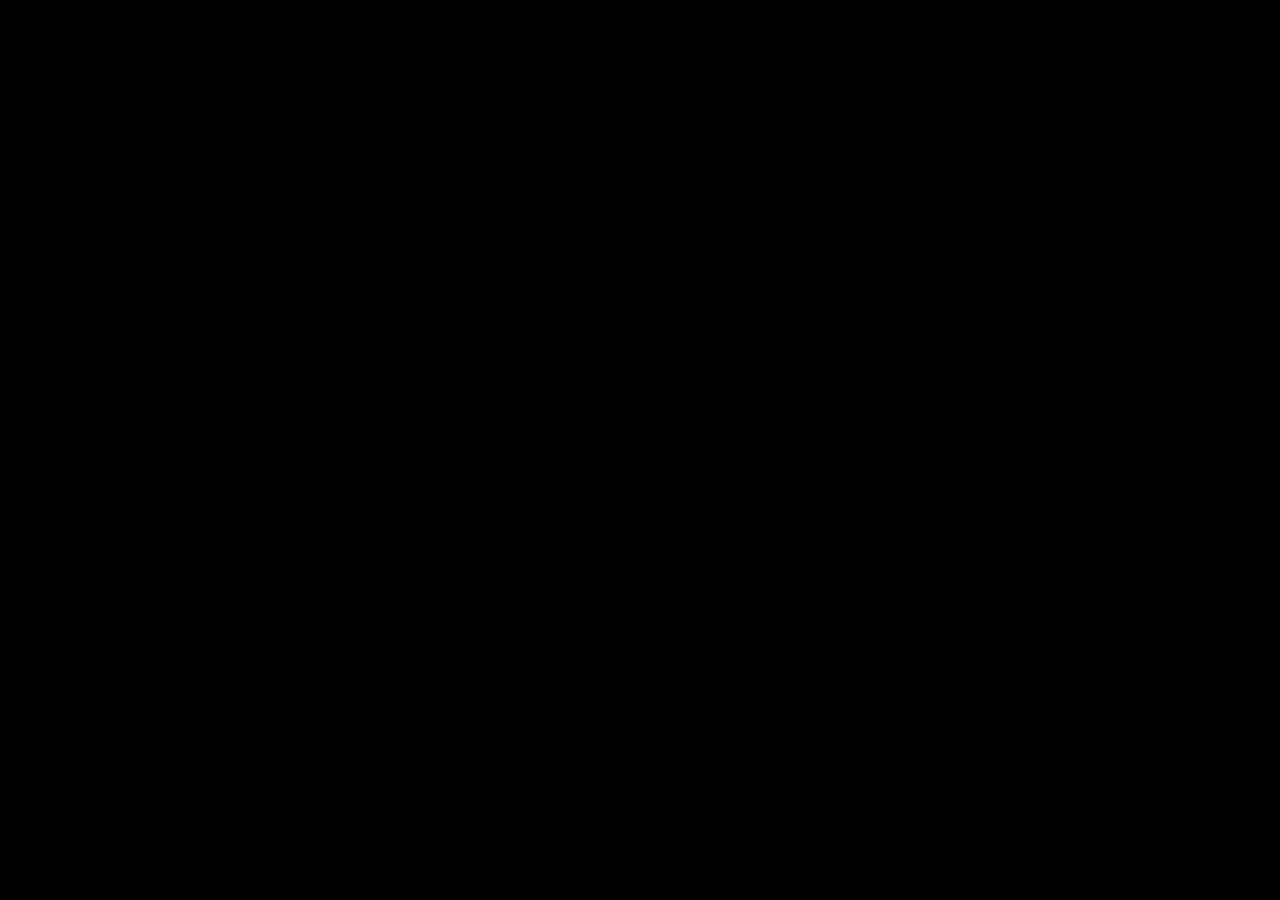
==== program/index.html @ ae9d0ed1 "relasw" ====
<!DOCTYPE html>
<html lang="en">
	<head>
		<meta charset="utf-8">
		<meta name="viewport" content="width=device-width, user-scalable=no, initial-scale=1.0">
		<title>MCU-Sim</title>
		<style>
html, body, #canvas {
	margin: 0;
	padding: 0;
	border: 0;
}

body {
	color: white;
	background-color: black;
	overflow: hidden;
	touch-action: none;
}

#canvas {
	display: block;
}

#canvas:focus {
	outline: none;
}

#status, #status-splash, #status-progress {
	position: absolute;
	left: 0;
	right: 0;
}

#status, #status-splash {
	top: 0;
	bottom: 0;
}

#status {
	background-color: #242424;
	display: flex;
	flex-direction: column;
	justify-content: center;
	align-items: center;
	visibility: hidden;
}

#status-splash {
	max-height: 100%;
	max-width: 100%;
	margin: auto;
}

#status-splash.show-image--false {
	display: none;
}

#status-splash.fullsize--true {
	height: 100%;
	width: 100%;
	object-fit: contain;
}

#status-splash.use-filter--false {
	image-rendering: pixelated;
}

#status-progress, #status-notice {
	display: none;
}

#status-progress {
	bottom: 10%;
	width: 50%;
	margin: 0 auto;
}

#status-notice {
	background-color: #5b3943;
	border-radius: 0.5rem;
	border: 1px solid #9b3943;
	color: #e0e0e0;
	font-family: 'Noto Sans', 'Droid Sans', Arial, sans-serif;
	line-height: 1.3;
	margin: 0 2rem;
	overflow: hidden;
	padding: 1rem;
	text-align: center;
	z-index: 1;
}
		</style>
		<link id="-gd-engine-icon" rel="icon" type="image/png" href="MCU-Sim.icon.png" />
<link rel="apple-touch-icon" href="MCU-Sim.apple-touch-icon.png"/>

	</head>
	<body>
		<canvas id="canvas">
			Your browser does not support the canvas tag.
		</canvas>

		<noscript>
			Your browser does not support JavaScript.
		</noscript>

		<div id="status">
			<img id="status-splash" class="show-image--true fullsize--true use-filter--true" src="MCU-Sim.png" alt="">
			<progress id="status-progress"></progress>
			<div id="status-notice"></div>
		</div>

		<script src="MCU-Sim.js"></script>
		<script>
const GODOT_CONFIG = {"args":[],"canvasResizePolicy":2,"ensureCrossOriginIsolationHeaders":true,"executable":"MCU-Sim","experimentalVK":false,"fileSizes":{"MCU-Sim.pck":304576,"MCU-Sim.wasm":52126319},"focusCanvas":true,"gdextensionLibs":[]};
const GODOT_THREADS_ENABLED = false;
const engine = new Engine(GODOT_CONFIG);

(function () {
	const statusOverlay = document.getElementById('status');
	const statusProgress = document.getElementById('status-progress');
	const statusNotice = document.getElementById('status-notice');

	let initializing = true;
	let statusMode = '';

	function setStatusMode(mode) {
		if (statusMode === mode || !initializing) {
			return;
		}
		if (mode === 'hidden') {
			statusOverlay.remove();
			initializing = false;
			return;
		}
		statusOverlay.style.visibility = 'visible';
		statusProgress.style.display = mode === 'progress' ? 'block' : 'none';
		statusNotice.style.display = mode === 'notice' ? 'block' : 'none';
		statusMode = mode;
	}

	function setStatusNotice(text) {
		while (statusNotice.lastChild) {
			statusNotice.removeChild(statusNotice.lastChild);
		}
		const lines = text.split('\n');
		lines.forEach((line) => {
			statusNotice.appendChild(document.createTextNode(line));
			statusNotice.appendChild(document.createElement('br'));
		});
	}

	function displayFailureNotice(err) {
		console.error(err);
		if (err instanceof Error) {
			setStatusNotice(err.message);
		} else if (typeof err === 'string') {
			setStatusNotice(err);
		} else {
			setStatusNotice('An unknown error occurred.');
		}
		setStatusMode('notice');
		initializing = false;
	}

	const missing = Engine.getMissingFeatures({
		threads: GODOT_THREADS_ENABLED,
	});

	if (missing.length !== 0) {
		if (GODOT_CONFIG['serviceWorker'] && GODOT_CONFIG['ensureCrossOriginIsolationHeaders'] && 'serviceWorker' in navigator) {
			let serviceWorkerRegistrationPromise;
			try {
				serviceWorkerRegistrationPromise = navigator.serviceWorker.getRegistration();
			} catch (err) {
				serviceWorkerRegistrationPromise = Promise.reject(new Error('Service worker registration failed.'));
			}
			// There's a chance that installing the service worker would fix the issue
			Promise.race([
				serviceWorkerRegistrationPromise.then((registration) => {
					if (registration != null) {
						return Promise.reject(new Error('Service worker already exists.'));
					}
					return registration;
				}).then(() => engine.installServiceWorker()),
				// For some reason, `getRegistration()` can stall
				new Promise((resolve) => {
					setTimeout(() => resolve(), 2000);
				}),
			]).then(() => {
				// Reload if there was no error.
				window.location.reload();
			}).catch((err) => {
				console.error('Error while registering service worker:', err);
			});
		} else {
			// Display the message as usual
			const missingMsg = 'Error\nThe following features required to run Godot projects on the Web are missing:\n';
			displayFailureNotice(missingMsg + missing.join('\n'));
		}
	} else {
		setStatusMode('progress');
		engine.startGame({
			'onProgress': function (current, total) {
				if (current > 0 && total > 0) {
					statusProgress.value = current;
					statusProgress.max = total;
				} else {
					statusProgress.removeAttribute('value');
					statusProgress.removeAttribute('max');
				}
			},
		}).then(() => {
			setStatusMode('hidden');
		}, displayFailureNotice);
	}
}());
		</script>
	</body>
</html>
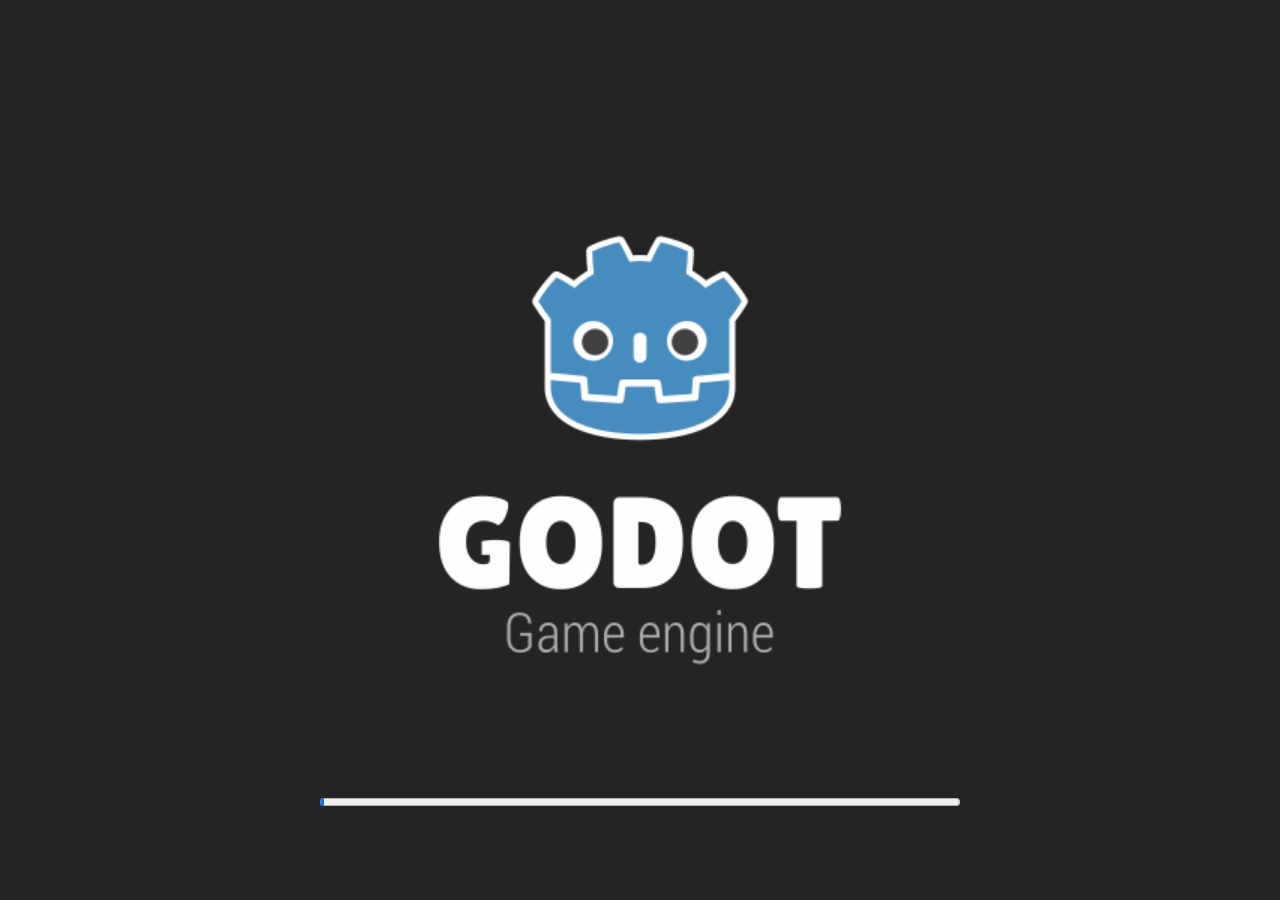
==== commit 4e1b9518: "feat: add HTML redirect to MCU-Sim.html in program directory" ====
--- a/program/index.html
+++ b/program/index.html
@@ -1,220 +1,14 @@
 <!DOCTYPE html>
-<html lang="en">
-	<head>
-		<meta charset="utf-8">
-		<meta name="viewport" content="width=device-width, user-scalable=no, initial-scale=1.0">
-		<title>MCU-Sim</title>
-		<style>
-html, body, #canvas {
-	margin: 0;
-	padding: 0;
-	border: 0;
-}
-
-body {
-	color: white;
-	background-color: black;
-	overflow: hidden;
-	touch-action: none;
-}
-
-#canvas {
-	display: block;
-}
-
-#canvas:focus {
-	outline: none;
-}
-
-#status, #status-splash, #status-progress {
-	position: absolute;
-	left: 0;
-	right: 0;
-}
-
-#status, #status-splash {
-	top: 0;
-	bottom: 0;
-}
-
-#status {
-	background-color: #242424;
-	display: flex;
-	flex-direction: column;
-	justify-content: center;
-	align-items: center;
-	visibility: hidden;
-}
-
-#status-splash {
-	max-height: 100%;
-	max-width: 100%;
-	margin: auto;
-}
-
-#status-splash.show-image--false {
-	display: none;
-}
-
-#status-splash.fullsize--true {
-	height: 100%;
-	width: 100%;
-	object-fit: contain;
-}
-
-#status-splash.use-filter--false {
-	image-rendering: pixelated;
-}
-
-#status-progress, #status-notice {
-	display: none;
-}
-
-#status-progress {
-	bottom: 10%;
-	width: 50%;
-	margin: 0 auto;
-}
-
-#status-notice {
-	background-color: #5b3943;
-	border-radius: 0.5rem;
-	border: 1px solid #9b3943;
-	color: #e0e0e0;
-	font-family: 'Noto Sans', 'Droid Sans', Arial, sans-serif;
-	line-height: 1.3;
-	margin: 0 2rem;
-	overflow: hidden;
-	padding: 1rem;
-	text-align: center;
-	z-index: 1;
-}
-		</style>
-		<link id="-gd-engine-icon" rel="icon" type="image/png" href="MCU-Sim.icon.png" />
-<link rel="apple-touch-icon" href="MCU-Sim.apple-touch-icon.png"/>
-
-	</head>
-	<body>
-		<canvas id="canvas">
-			Your browser does not support the canvas tag.
-		</canvas>
-
-		<noscript>
-			Your browser does not support JavaScript.
-		</noscript>
-
-		<div id="status">
-			<img id="status-splash" class="show-image--true fullsize--true use-filter--true" src="MCU-Sim.png" alt="">
-			<progress id="status-progress"></progress>
-			<div id="status-notice"></div>
-		</div>
-
-		<script src="MCU-Sim.js"></script>
-		<script>
-const GODOT_CONFIG = {"args":[],"canvasResizePolicy":2,"ensureCrossOriginIsolationHeaders":true,"executable":"MCU-Sim","experimentalVK":false,"fileSizes":{"MCU-Sim.pck":304576,"MCU-Sim.wasm":52126319},"focusCanvas":true,"gdextensionLibs":[]};
-const GODOT_THREADS_ENABLED = false;
-const engine = new Engine(GODOT_CONFIG);
-
-(function () {
-	const statusOverlay = document.getElementById('status');
-	const statusProgress = document.getElementById('status-progress');
-	const statusNotice = document.getElementById('status-notice');
-
-	let initializing = true;
-	let statusMode = '';
-
-	function setStatusMode(mode) {
-		if (statusMode === mode || !initializing) {
-			return;
-		}
-		if (mode === 'hidden') {
-			statusOverlay.remove();
-			initializing = false;
-			return;
-		}
-		statusOverlay.style.visibility = 'visible';
-		statusProgress.style.display = mode === 'progress' ? 'block' : 'none';
-		statusNotice.style.display = mode === 'notice' ? 'block' : 'none';
-		statusMode = mode;
-	}
-
-	function setStatusNotice(text) {
-		while (statusNotice.lastChild) {
-			statusNotice.removeChild(statusNotice.lastChild);
-		}
-		const lines = text.split('\n');
-		lines.forEach((line) => {
-			statusNotice.appendChild(document.createTextNode(line));
-			statusNotice.appendChild(document.createElement('br'));
-		});
-	}
-
-	function displayFailureNotice(err) {
-		console.error(err);
-		if (err instanceof Error) {
-			setStatusNotice(err.message);
-		} else if (typeof err === 'string') {
-			setStatusNotice(err);
-		} else {
-			setStatusNotice('An unknown error occurred.');
-		}
-		setStatusMode('notice');
-		initializing = false;
-	}
-
-	const missing = Engine.getMissingFeatures({
-		threads: GODOT_THREADS_ENABLED,
-	});
-
-	if (missing.length !== 0) {
-		if (GODOT_CONFIG['serviceWorker'] && GODOT_CONFIG['ensureCrossOriginIsolationHeaders'] && 'serviceWorker' in navigator) {
-			let serviceWorkerRegistrationPromise;
-			try {
-				serviceWorkerRegistrationPromise = navigator.serviceWorker.getRegistration();
-			} catch (err) {
-				serviceWorkerRegistrationPromise = Promise.reject(new Error('Service worker registration failed.'));
-			}
-			// There's a chance that installing the service worker would fix the issue
-			Promise.race([
-				serviceWorkerRegistrationPromise.then((registration) => {
-					if (registration != null) {
-						return Promise.reject(new Error('Service worker already exists.'));
-					}
-					return registration;
-				}).then(() => engine.installServiceWorker()),
-				// For some reason, `getRegistration()` can stall
-				new Promise((resolve) => {
-					setTimeout(() => resolve(), 2000);
-				}),
-			]).then(() => {
-				// Reload if there was no error.
-				window.location.reload();
-			}).catch((err) => {
-				console.error('Error while registering service worker:', err);
-			});
-		} else {
-			// Display the message as usual
-			const missingMsg = 'Error\nThe following features required to run Godot projects on the Web are missing:\n';
-			displayFailureNotice(missingMsg + missing.join('\n'));
-		}
-	} else {
-		setStatusMode('progress');
-		engine.startGame({
-			'onProgress': function (current, total) {
-				if (current > 0 && total > 0) {
-					statusProgress.value = current;
-					statusProgress.max = total;
-				} else {
-					statusProgress.removeAttribute('value');
-					statusProgress.removeAttribute('max');
-				}
-			},
-		}).then(() => {
-			setStatusMode('hidden');
-		}, displayFailureNotice);
-	}
-}());
-		</script>
-	</body>
+<html>
+<head>
+    <meta charset="utf-8">
+    <meta http-equiv="refresh" content="0;url=MCU-Sim.html">
+    <title>Redirecting to MCU-Sim</title>
+    <script>
+        window.location.href = "MCU-Sim.html";
+    </script>
+</head>
+<body>
+    <p>If you are not redirected automatically, <a href="MCU-Sim.html">click here</a> to go to MCU-Sim.</p>
+</body>
 </html>
-
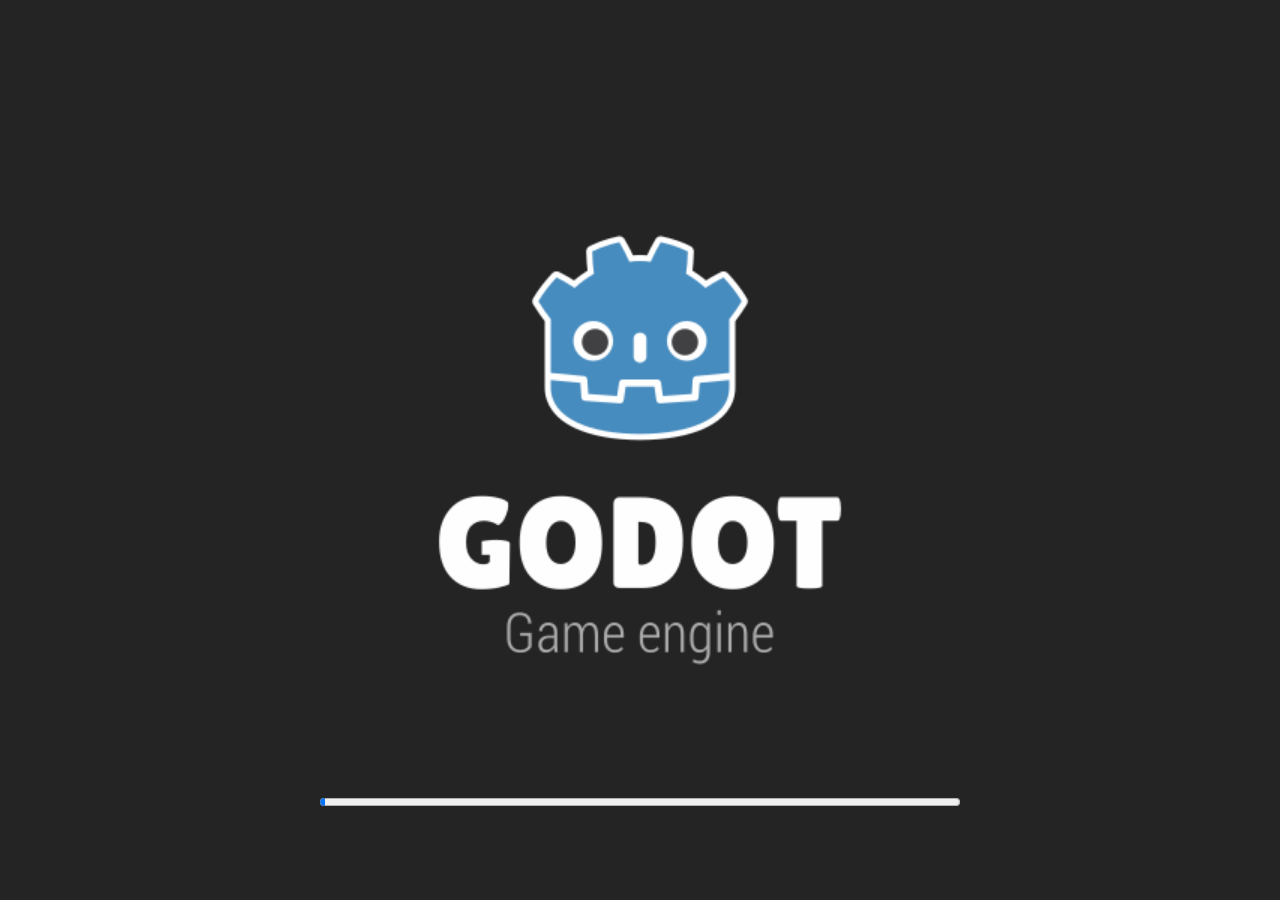
==== commit 3909f329: "Deploying to gh-pages from @ supastishn/mcu-sim@73027084d7fbefe9d5028b68b04651986a3bc57f 🚀" ====
--- a/program/index.html
+++ b/program/index.html
@@ -1,14 +1,220 @@
 <!DOCTYPE html>
-<html>
-<head>
-    <meta charset="utf-8">
-    <meta http-equiv="refresh" content="0;url=MCU-Sim.html">
-    <title>Redirecting to MCU-Sim</title>
-    <script>
-        window.location.href = "MCU-Sim.html";
-    </script>
-</head>
-<body>
-    <p>If you are not redirected automatically, <a href="MCU-Sim.html">click here</a> to go to MCU-Sim.</p>
-</body>
+<html lang="en">
+	<head>
+		<meta charset="utf-8">
+		<meta name="viewport" content="width=device-width, user-scalable=no, initial-scale=1.0">
+		<title>MCU-Sim</title>
+		<style>
+html, body, #canvas {
+	margin: 0;
+	padding: 0;
+	border: 0;
+}
+
+body {
+	color: white;
+	background-color: black;
+	overflow: hidden;
+	touch-action: none;
+}
+
+#canvas {
+	display: block;
+}
+
+#canvas:focus {
+	outline: none;
+}
+
+#status, #status-splash, #status-progress {
+	position: absolute;
+	left: 0;
+	right: 0;
+}
+
+#status, #status-splash {
+	top: 0;
+	bottom: 0;
+}
+
+#status {
+	background-color: #242424;
+	display: flex;
+	flex-direction: column;
+	justify-content: center;
+	align-items: center;
+	visibility: hidden;
+}
+
+#status-splash {
+	max-height: 100%;
+	max-width: 100%;
+	margin: auto;
+}
+
+#status-splash.show-image--false {
+	display: none;
+}
+
+#status-splash.fullsize--true {
+	height: 100%;
+	width: 100%;
+	object-fit: contain;
+}
+
+#status-splash.use-filter--false {
+	image-rendering: pixelated;
+}
+
+#status-progress, #status-notice {
+	display: none;
+}
+
+#status-progress {
+	bottom: 10%;
+	width: 50%;
+	margin: 0 auto;
+}
+
+#status-notice {
+	background-color: #5b3943;
+	border-radius: 0.5rem;
+	border: 1px solid #9b3943;
+	color: #e0e0e0;
+	font-family: 'Noto Sans', 'Droid Sans', Arial, sans-serif;
+	line-height: 1.3;
+	margin: 0 2rem;
+	overflow: hidden;
+	padding: 1rem;
+	text-align: center;
+	z-index: 1;
+}
+		</style>
+		<link id="-gd-engine-icon" rel="icon" type="image/png" href="MCU-Sim.icon.png" />
+<link rel="apple-touch-icon" href="MCU-Sim.apple-touch-icon.png"/>
+
+	</head>
+	<body>
+		<canvas id="canvas">
+			Your browser does not support the canvas tag.
+		</canvas>
+
+		<noscript>
+			Your browser does not support JavaScript.
+		</noscript>
+
+		<div id="status">
+			<img id="status-splash" class="show-image--true fullsize--true use-filter--true" src="MCU-Sim.png" alt="">
+			<progress id="status-progress"></progress>
+			<div id="status-notice"></div>
+		</div>
+
+		<script src="MCU-Sim.js"></script>
+		<script>
+const GODOT_CONFIG = {"args":[],"canvasResizePolicy":2,"ensureCrossOriginIsolationHeaders":true,"executable":"MCU-Sim","experimentalVK":false,"fileSizes":{"MCU-Sim.pck":346288,"MCU-Sim.wasm":43699190},"focusCanvas":true,"gdextensionLibs":[]};
+const GODOT_THREADS_ENABLED = false;
+const engine = new Engine(GODOT_CONFIG);
+
+(function () {
+	const statusOverlay = document.getElementById('status');
+	const statusProgress = document.getElementById('status-progress');
+	const statusNotice = document.getElementById('status-notice');
+
+	let initializing = true;
+	let statusMode = '';
+
+	function setStatusMode(mode) {
+		if (statusMode === mode || !initializing) {
+			return;
+		}
+		if (mode === 'hidden') {
+			statusOverlay.remove();
+			initializing = false;
+			return;
+		}
+		statusOverlay.style.visibility = 'visible';
+		statusProgress.style.display = mode === 'progress' ? 'block' : 'none';
+		statusNotice.style.display = mode === 'notice' ? 'block' : 'none';
+		statusMode = mode;
+	}
+
+	function setStatusNotice(text) {
+		while (statusNotice.lastChild) {
+			statusNotice.removeChild(statusNotice.lastChild);
+		}
+		const lines = text.split('\n');
+		lines.forEach((line) => {
+			statusNotice.appendChild(document.createTextNode(line));
+			statusNotice.appendChild(document.createElement('br'));
+		});
+	}
+
+	function displayFailureNotice(err) {
+		console.error(err);
+		if (err instanceof Error) {
+			setStatusNotice(err.message);
+		} else if (typeof err === 'string') {
+			setStatusNotice(err);
+		} else {
+			setStatusNotice('An unknown error occurred.');
+		}
+		setStatusMode('notice');
+		initializing = false;
+	}
+
+	const missing = Engine.getMissingFeatures({
+		threads: GODOT_THREADS_ENABLED,
+	});
+
+	if (missing.length !== 0) {
+		if (GODOT_CONFIG['serviceWorker'] && GODOT_CONFIG['ensureCrossOriginIsolationHeaders'] && 'serviceWorker' in navigator) {
+			let serviceWorkerRegistrationPromise;
+			try {
+				serviceWorkerRegistrationPromise = navigator.serviceWorker.getRegistration();
+			} catch (err) {
+				serviceWorkerRegistrationPromise = Promise.reject(new Error('Service worker registration failed.'));
+			}
+			// There's a chance that installing the service worker would fix the issue
+			Promise.race([
+				serviceWorkerRegistrationPromise.then((registration) => {
+					if (registration != null) {
+						return Promise.reject(new Error('Service worker already exists.'));
+					}
+					return registration;
+				}).then(() => engine.installServiceWorker()),
+				// For some reason, `getRegistration()` can stall
+				new Promise((resolve) => {
+					setTimeout(() => resolve(), 2000);
+				}),
+			]).then(() => {
+				// Reload if there was no error.
+				window.location.reload();
+			}).catch((err) => {
+				console.error('Error while registering service worker:', err);
+			});
+		} else {
+			// Display the message as usual
+			const missingMsg = 'Error\nThe following features required to run Godot projects on the Web are missing:\n';
+			displayFailureNotice(missingMsg + missing.join('\n'));
+		}
+	} else {
+		setStatusMode('progress');
+		engine.startGame({
+			'onProgress': function (current, total) {
+				if (current > 0 && total > 0) {
+					statusProgress.value = current;
+					statusProgress.max = total;
+				} else {
+					statusProgress.removeAttribute('value');
+					statusProgress.removeAttribute('max');
+				}
+			},
+		}).then(() => {
+			setStatusMode('hidden');
+		}, displayFailureNotice);
+	}
+}());
+		</script>
+	</body>
 </html>
+
